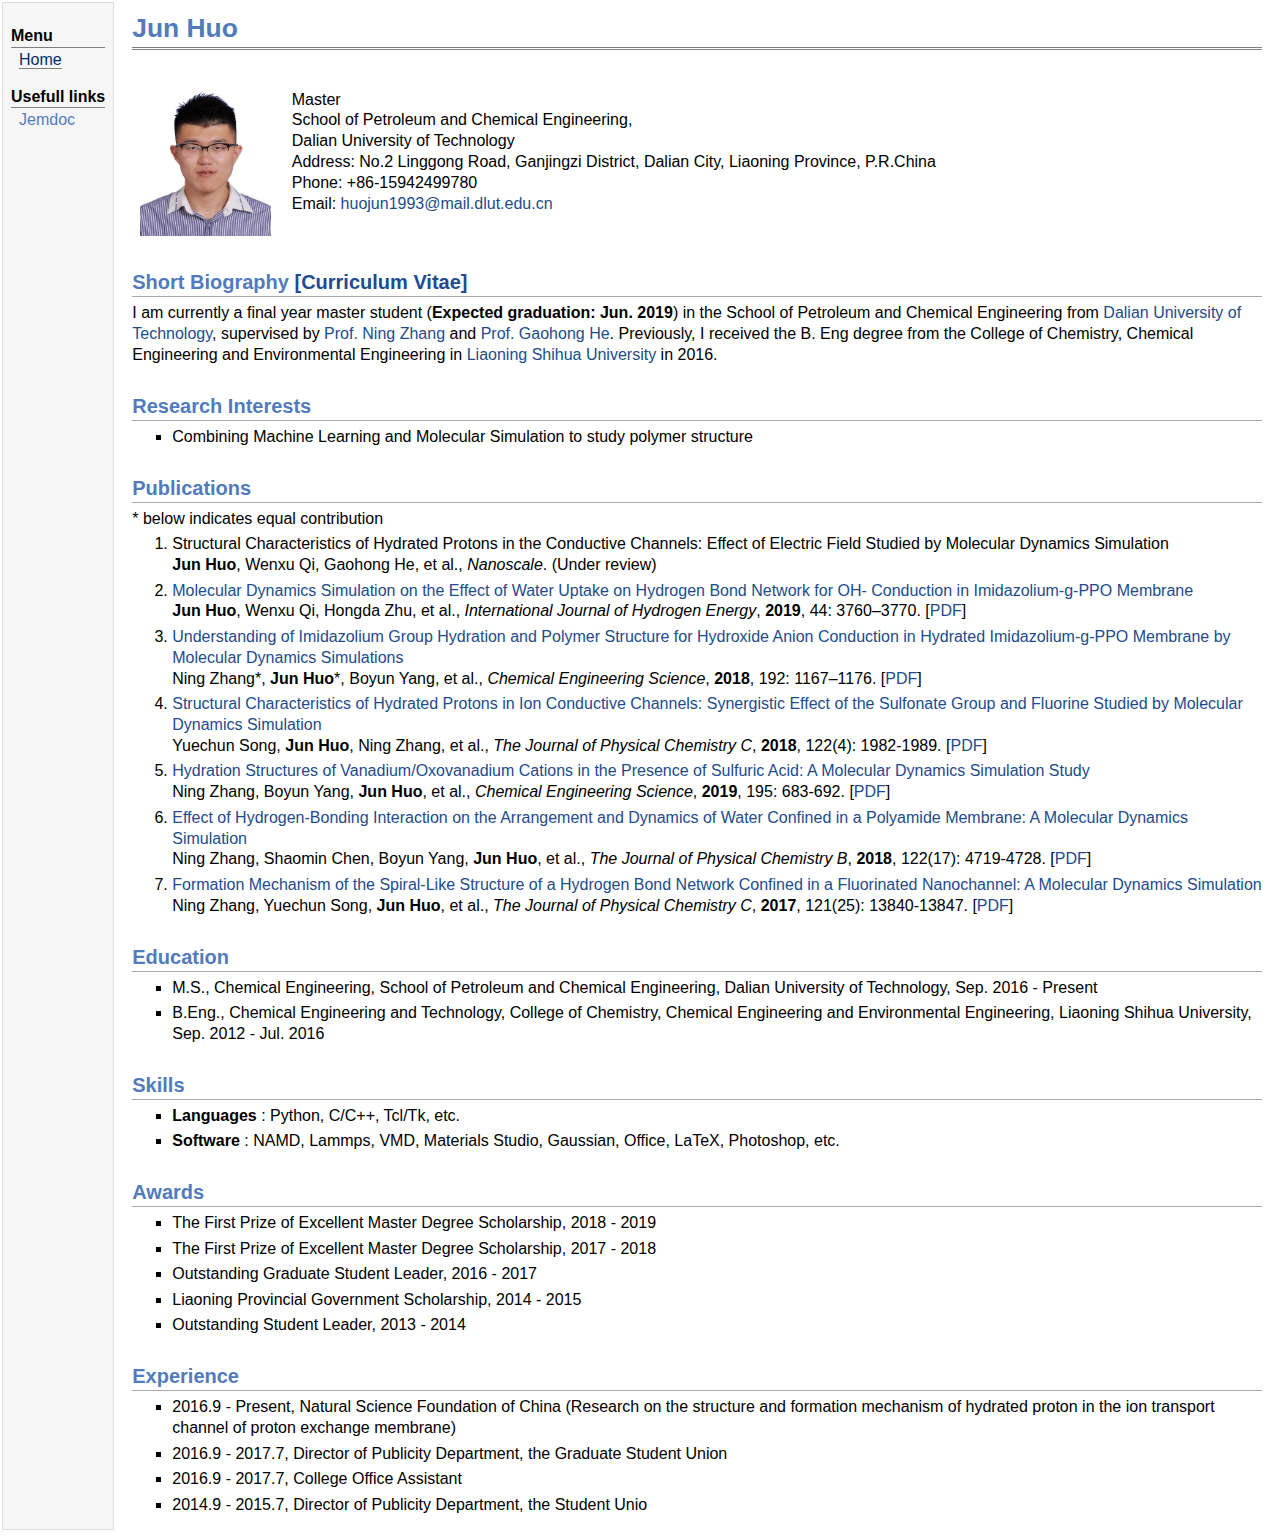
==== index.html @ e2f6dc5b "cv" ====
<!DOCTYPE html PUBLIC "-//W3C//DTD XHTML 1.1//EN"
  "http://www.w3.org/TR/xhtml11/DTD/xhtml11.dtd">
<html xmlns="http://www.w3.org/1999/xhtml" xml:lang="en">
<head>
<meta name="generator" content="jemdoc, see http://jemdoc.jaboc.net/" />
<meta http-equiv="Content-Type" content="text/html;charset=utf-8" />
<link rel="stylesheet" href="jemdoc.css" type="text/css" />
<link rel="shortcut icon" href="/favicon.ico"/>
<link rel="bookmark" href="/favicon.ico"/>
<title>Jun Huo</title>
</head>
<body>
<table summary="Table for page layout." id="tlayout">
<tr valign="top">
<td id="layout-menu">
<div class="menu-category">Menu</div>
<div class="menu-item"><a href="index.html" class="current">Home</a></div>
<div class="menu-category">Usefull links</div>
<div class="menu-item"><a href="http://jemdoc.jaboc.net/">Jemdoc</a></div>
</td>
<td id="layout-content">
<div id="toptitle">
<h1>Jun Huo</h1>
</div>
<table class="imgtable"><tr><td>
<a href="http://people.kth.se/~euhanna/"><img src="figure.jpg" alt="alt text" width="131px" height="160px" /></a>&nbsp;</td>
<td align="left"><p>Master<br />
School of Petroleum and Chemical Engineering,<br />
Dalian University of Technology<br />
Address: No.2 Linggong Road, Ganjingzi District, Dalian City, Liaoning Province, P.R.China<br />
Phone: +86-15942499780<br />
Email: <a href="mailto:huojun1993@mail.dlut.edu.cn">huojun1993@mail.dlut.edu.cn</a></p>
</td></tr></table>
<h2>Short Biography <a href="../cv_latex/cv_latex/cv.pdf">[Curriculum Vitae]</a></h2>
<p>I am currently a final year master student (<b>Expected graduation: Jun. 2019</b>) in the School of Petroleum and Chemical Engineering from <a href="https://www.dlut.edu.cn/">Dalian University of Technology</a>, supervised by <a href="http://faculty.dlut.edu.cn/zhangning/zh_CN/index.htm">Prof. Ning Zhang</a> and <a href="http://faculty.dlut.edu.cn/1993011069/en/index/763457/list/index.htm">Prof. Gaohong He</a>. Previously, I received the B. Eng degree from the College of Chemistry, Chemical Engineering and Environmental Engineering in <a href="http://www.lnpu.edu.cn/">Liaoning Shihua University</a> in 2016.</p>
<h2>Research Interests</h2>
<ul>
<li><p>Combining Machine Learning and Molecular Simulation to study polymer structure</p>
</li>
</ul>
<h2>Publications</h2>
<p>* below indicates equal contribution</p>
<ol>
<li><p>Structural Characteristics of Hydrated Protons in the Conductive Channels: Effect of Electric Field Studied by Molecular Dynamics Simulation <br />
<b>Jun Huo</b>, Wenxu Qi, Gaohong He, et al., <i>Nanoscale</i>. (Under review)</p>
</li>
<li><p><a href="https://www.sciencedirect.com/science/article/pii/S0360319918340588">Molecular Dynamics Simulation on the Effect of Water Uptake on Hydrogen Bond Network for OH- Conduction in Imidazolium-g-PPO Membrane</a><br />
<b>Jun Huo</b>, Wenxu Qi, Hongda Zhu, et al., <i>International Journal of Hydrogen Energy</i>, <b>2019</b>, 44: 3760–3770. [<a href="https://www.dropbox.com/s/n90y73n15mbzdko/International%20Journal%20of%20Hydrogen%20Energy%202019%20Huo.pdf?dl=0">PDF</a>]</p>
</li>
<li><p><a href="https://www.sciencedirect.com/science/article/pii/S0009250918306304">Understanding of Imidazolium Group Hydration and Polymer Structure for Hydroxide Anion Conduction in Hydrated Imidazolium-g-PPO Membrane by Molecular Dynamics Simulations</a><br />
Ning Zhang*, <b>Jun Huo</b>*, Boyun Yang, et al., <i>Chemical Engineering Science</i>, <b>2018</b>, 192: 1167–1176. [<a href="https://www.dropbox.com/s/hmbkytgj3cryrpv/Chemical%20Engineering%20Science%202018%20Zhang.pdf?dl=0">PDF</a>]</p>
</li>
<li><p><a href="https://pubs.acs.org.ccindex.cn/doi/abs/10.1021/acs.jpcc.7b11020">Structural Characteristics of Hydrated Protons in Ion Conductive Channels: Synergistic Effect of the Sulfonate Group and Fluorine Studied by Molecular Dynamics Simulation</a><br />
Yuechun Song, <b>Jun Huo</b>, Ning Zhang, et al., <i>The Journal of Physical Chemistry C</i>, <b>2018</b>, 122(4): 1982-1989. [<a href="https://www.dropbox.com/s/j3bavucpdaw6h9f/J.%20Phys.%20Chem.%20C%202018%20Song.pdf?dl=0">PDF</a>]</p>
</li>
<li><p><a href="https://www.sciencedirect.com/science/article/pii/S0009250918307279">Hydration Structures of Vanadium/Oxovanadium Cations in the Presence of Sulfuric Acid: A Molecular Dynamics Simulation Study</a><br />
Ning Zhang, Boyun Yang, <b>Jun Huo</b>, et al., <i>Chemical Engineering Science</i>, <b>2019</b>, 195: 683-692. [<a href="https://www.dropbox.com/s/vxcbfsoew3wxm5h/Chemical%20Engineering%20Science%202018%20Zhang-1.pdf?dl=0">PDF</a>]</p>
</li>
<li><p><a href="https://pubs.acs.org.ccindex.cn/doi/abs/10.1021/acs.jpcb.7b12790">Effect of Hydrogen-Bonding Interaction on the Arrangement and Dynamics of Water Confined in a Polyamide Membrane: A Molecular Dynamics Simulation</a><br />
Ning Zhang, Shaomin Chen, Boyun Yang, <b>Jun Huo</b>, et al., <i>The Journal of Physical Chemistry B</i>, <b>2018</b>, 122(17): 4719-4728. [<a href="https://www.dropbox.com/s/awcjwlic8puzq1p/J.%20Phys.%20Chem.%20B%202018%20Huo.pdf?dl=0">PDF</a>]</p>
</li>
<li><p><a href="https://pubs.acs.org.ccindex.cn/doi/abs/10.1021/acs.jpcc.7b01074">Formation Mechanism of the Spiral-Like Structure of a Hydrogen Bond Network Confined in a Fluorinated Nanochannel: A Molecular Dynamics Simulation</a><br />
Ning Zhang, Yuechun Song, <b>Jun Huo</b>, et al., <i>The Journal of Physical Chemistry C</i>, <b>2017</b>, 121(25): 13840-13847. [<a href="https://www.dropbox.com/s/3if0j6fjmaioyme/J.%20Phys.%20Chem.%20C%202017%20Zhang.pdf?dl=0">PDF</a>]</p>
</li>
</ol>
<h2>Education</h2>
<ul>
<li><p>M.S., Chemical Engineering, School of Petroleum and Chemical Engineering, Dalian University of Technology, Sep. 2016 - Present</p>
</li>
<li><p>B.Eng., Chemical Engineering and Technology, College of Chemistry, Chemical Engineering and Environmental Engineering, Liaoning Shihua University, Sep. 2012 - Jul. 2016</p>
</li>
</ul>
<h2>Skills</h2>
<ul>
<li><p><b>Languages</b> : Python, C/C++, Tcl/Tk, etc.</p>
</li>
<li><p><b>Software</b> : NAMD, Lammps, VMD, Materials Studio, Gaussian, Office, LaTeX, Photoshop, etc.</p>
</li>
</ul>
<h2>Awards</h2>
<ul>
<li><p>The First Prize of Excellent Master Degree Scholarship, 2018 - 2019</p>
</li>
<li><p>The First Prize of Excellent Master Degree Scholarship, 2017 - 2018</p>
</li>
<li><p>Outstanding Graduate Student Leader, 2016 - 2017</p>
</li>
<li><p>Liaoning Provincial Government Scholarship, 2014 - 2015</p>
</li>
<li><p>Outstanding Student Leader, 2013 - 2014</p>
</li>
</ul>
<h2>Experience</h2>
<ul>
<li><p>2016.9 - Present, Natural Science Foundation of China (Research on the structure and formation mechanism of hydrated proton in the ion transport channel of proton exchange membrane)</p>
</li>
<li><p>2016.9 - 2017.7, Director of Publicity Department, the Graduate Student Union</p>
</li>
<li><p>2016.9 - 2017.7, College Office Assistant</p>
</li>
<li><p>2014.9 - 2015.7, Director of Publicity Department, the Student Unio</p>
</li>
</ul>
</td>
</tr>
</table>
</body>
</html>
---- jemdoc.css ----
/* Default css file for jemdoc. */

table#tlayout {
    border: none;
    border-collapse: separate;
    background: white;
}

body {
	background: white;
	/* font-family: Georgia, serif; */
	font-family: Arial;
	padding-bottom: 8px;
	margin: 0;
}

#layout-menu {
	background: #f6f6f6;
	border: 1px solid #dddddd;
	padding-top: 0.5em;
	padding-left: 8px;
	padding-right: 8px;
	font-size: 1.0em;
	width: auto;
	white-space: nowrap;
    text-align: left;
    vertical-align: top;
}

#layout-menu td {
	background: #f4f4f4;
    vertical-align: top;
}

#layout-content {
	padding-top: 0.0em;
	padding-left: 1.0em;
	padding-right: 1.0em;
    border: none;
    background: white;
    text-align: left;
    vertical-align: top;
}

#layout-menu a {
	line-height: 1.5em;
	margin-left: 0.5em;
}

tt {
    background: #ffffdd;
}

pre, tt {
	font-size: 90%;
	font-family: Arial;
}

a, a > tt {
	color: #224b8d;
	text-decoration: none;
}

a:hover {
	border-bottom: 1px gray dotted;
}

#layout-menu a.current:link, #layout-menu a.current:visited {
	color: #022b6d;
	border-bottom: 1px gray solid;
}
#layout-menu a:link, #layout-menu a:visited, #layout-menu a:hover {
	color: #527bbd;
	text-decoration: none;
}
#layout-menu a:hover {
	text-decoration: none;
}

div.menu-category {
	border-bottom: 1px solid gray;
	margin-top: 0.8em;
	padding-top: 0.2em;
	padding-bottom: 0.1em;
	font-weight: bold;
}

div.menu-item {
	padding-left: 16px;
	text-indent: -16px;
}

div#toptitle {
	padding-bottom: 0.2em;
	margin-bottom: 1.5em;
	border-bottom: 3px double gray;
}

/* Reduce space if we begin the page with a title. */
div#toptitle + h2, div#toptitle + h3 {
	margin-top: -0.7em;
}

div#subtitle {
	margin-top: 0.0em;
	margin-bottom: 0.0em;
	padding-top: 0em;
	padding-bottom: 0.1em;
}

em {
	font-style: italic;
}

strong {
	font-weight: bold;
}


h1, h2, h3 {
	color: #527bbd;
	margin-top: 0.7em;
	margin-bottom: 0.3em;
	padding-bottom: 0.2em;
	line-height: 1.0;
	padding-top: 0.5em;
	border-bottom: 1px solid #aaaaaa;
}

h1 {
	font-size: 165%;
}

h2 {
	padding-top: 0.8em;
	font-size: 125%;
}

h2 + h3 {
    padding-top: 0.2em;
}

h3 {
	font-size: 110%;
	border-bottom: none;
}

p {
	margin-top: 0.0em;
	margin-bottom: 0.8em;
	padding: 0;
	line-height: 1.3;
}

pre {
	padding: 0;
	margin: 0;
}

div#footer {
	font-size: small;
	border-top: 1px solid #c0c0c0;
	padding-top: 0.1em;
	margin-top: 4.0em;
	color: #c0c0c0;
}

div#footer a {
	color: #80a0b0;
}

div#footer-text {
	float: left;
	padding-bottom: 8px;
}

ul, ol, dl {
	margin-top: 0.2em;
	padding-top: 0;
	margin-bottom: 0.8em;
}

dt {
	margin-top: 0.5em;
	margin-bottom: 0;
}

dl {
	margin-left: 20px;
}

dd {
	color: #222222;
}

dd > *:first-child {
	margin-top: 0;
}

ul {
	list-style-position: outside;
	list-style-type: square;
}

p + ul, p + ol {
	margin-top: -0.5em;
}

li ul, li ol {
	margin-top: -0.3em;
}

ol {
	list-style-position: outside;
	list-style-type: decimal;
}

li p, dd p {
	margin-bottom: 0.3em;
}


ol ol {
	list-style-type: lower-alpha;
}

ol ol ol {
	list-style-type: lower-roman;
}

p + div.codeblock {
	margin-top: -0.6em;
}

div.codeblock, div.infoblock {
	margin-right: 0%;
	margin-top: 1.2em;
	margin-bottom: 1.3em;
}

div.blocktitle {
	font-weight: bold;
	color: #cd7b62;
	margin-top: 1.2em;
	margin-bottom: 0.1em;
}

div.blockcontent {
	border: 1px solid silver;
	padding: 0.3em 0.5em;
}

div.infoblock > div.blockcontent {
	background: #ffffee;
}

div.blockcontent p + ul, div.blockcontent p + ol {
	margin-top: 0.4em;
}

div.infoblock p {
	margin-bottom: 0em;
}

div.infoblock li p, div.infoblock dd p {
	margin-bottom: 0.5em;
}

div.infoblock p + p {
	margin-top: 0.8em;
}

div.codeblock > div.blockcontent {
	background: #f6f6f6;
}

span.pycommand {
	color: #000070;
}

span.statement {
	color: #008800;
}
span.builtin {
	color: #000088;
}
span.special {
	color: #990000;
}
span.operator {
	color: #880000;
}
span.error {
	color: #aa0000;
}
span.comment, span.comment > *, span.string, span.string > * {
	color: #606060;
}

@media print {
	#layout-menu { display: none; }
}

#fwtitle {
	margin: 2px;
}

#fwtitle #toptitle {
	padding-left: 0.5em;
	margin-bottom: 0.5em;
}

#layout-content h1:first-child, #layout-content h2:first-child, #layout-content h3:first-child {
	margin-top: -0.7em;
}

div#toptitle h1, #layout-content div#toptitle h1 {
	margin-bottom: 0.0em;
	padding-bottom: 0.1em;
	padding-top: 0;
	margin-top: 0.5em;
	border-bottom: none;
}

img.eq {
	padding: 0;
	padding-left: 0.1em;
	padding-right: 0.1em;
	margin: 0;
}

img.eqwl {
	padding-left: 2em;
	padding-top: 0.6em;
	padding-bottom: 0.2em;
	margin: 0;
}

table {
    border: 2px solid black;
    border-collapse: collapse;
}

td {
    padding: 2px;
    padding-left: 0.5em;
    padding-right: 0.5em;
    text-align: center;
    border: 1px solid gray;
}

table + table {
    margin-top: 1em;
}

tr.heading {
    font-weight: bold;
    border-bottom: 2px solid black;
}

img {
    border: none;
}

table.imgtable, table.imgtable td {
    border: none;
    text-align: left;
}
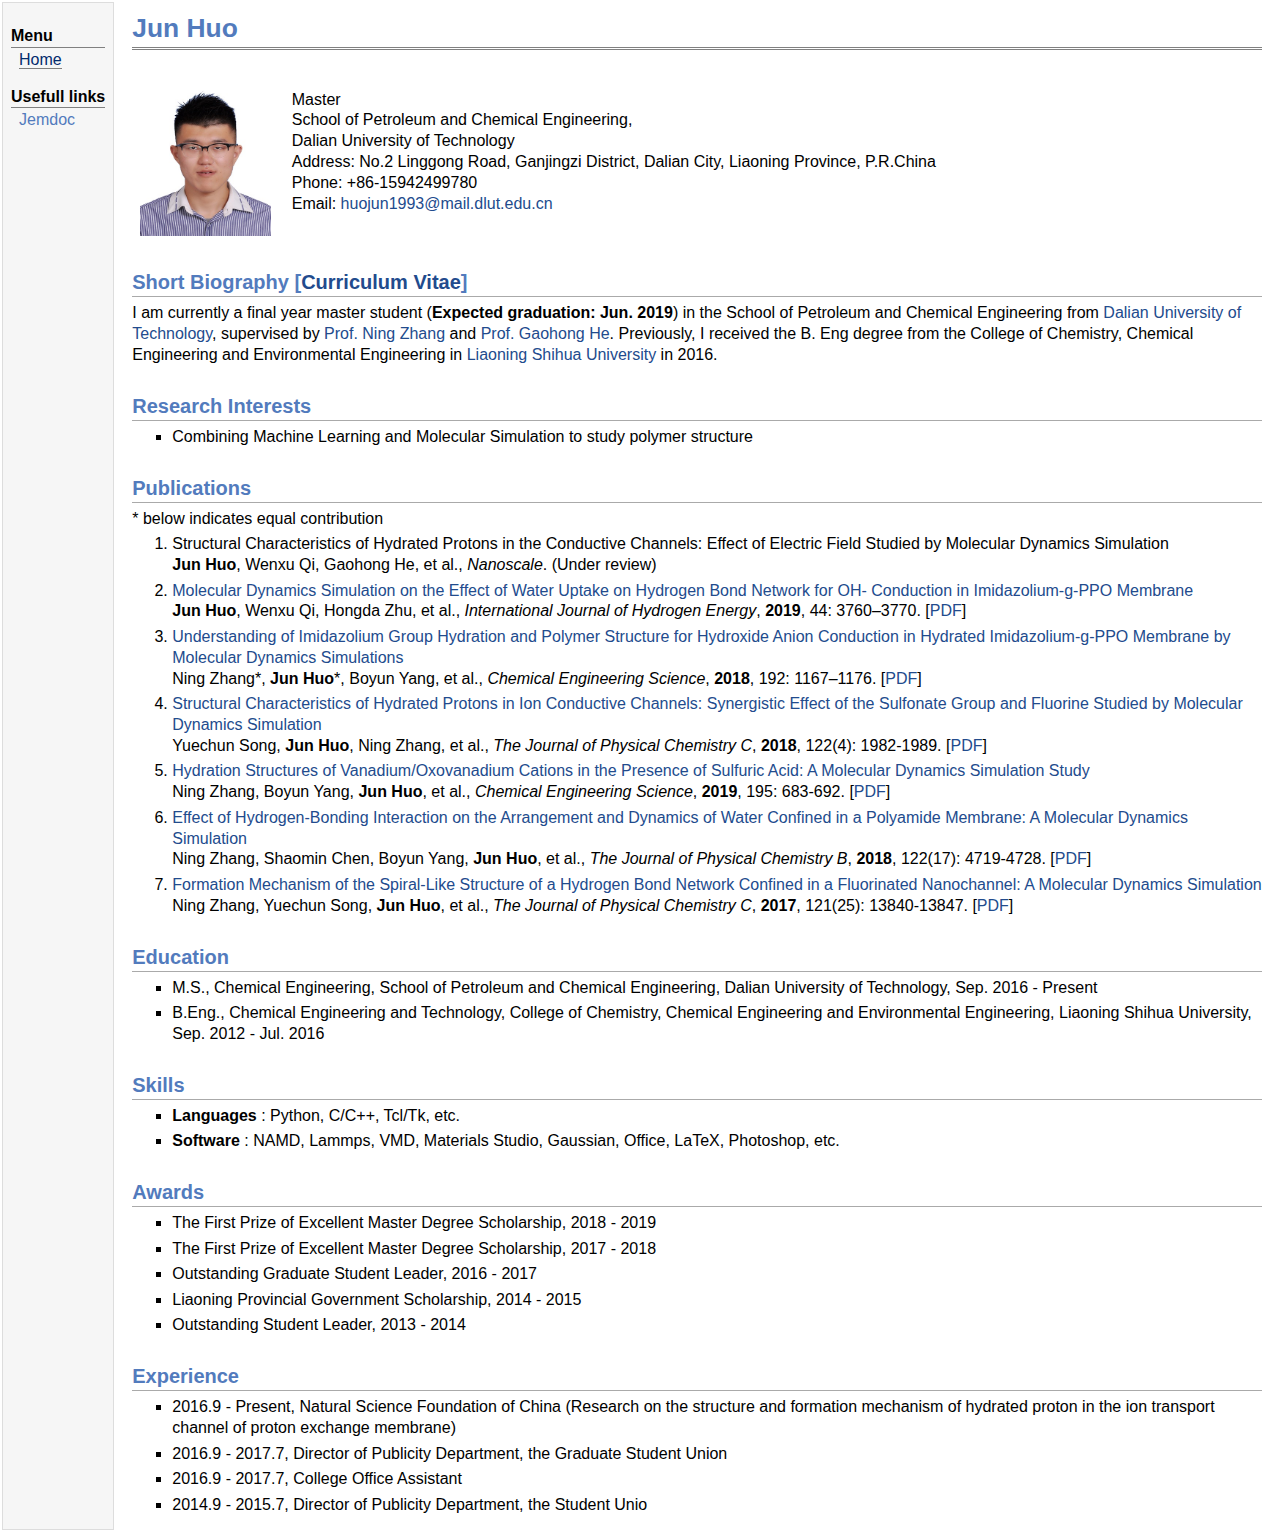
==== commit e81ebe6e: "website" ====
--- a/index.html
+++ b/index.html
@@ -31,7 +31,7 @@
 Phone: +86-15942499780<br />
 Email: <a href="mailto:huojun1993@mail.dlut.edu.cn">huojun1993@mail.dlut.edu.cn</a></p>
 </td></tr></table>
-<h2>Short Biography <a href="../cv_latex/cv_latex/cv.pdf">[Curriculum Vitae]</a></h2>
+<h2>Short Biography [<a href="https://www.dropbox.com/s/o1rp1b8hg5x58ft/JunHuo.pdf?dl=0">Curriculum Vitae</a>]</h2>
 <p>I am currently a final year master student (<b>Expected graduation: Jun. 2019</b>) in the School of Petroleum and Chemical Engineering from <a href="https://www.dlut.edu.cn/">Dalian University of Technology</a>, supervised by <a href="http://faculty.dlut.edu.cn/zhangning/zh_CN/index.htm">Prof. Ning Zhang</a> and <a href="http://faculty.dlut.edu.cn/1993011069/en/index/763457/list/index.htm">Prof. Gaohong He</a>. Previously, I received the B. Eng degree from the College of Chemistry, Chemical Engineering and Environmental Engineering in <a href="http://www.lnpu.edu.cn/">Liaoning Shihua University</a> in 2016.</p>
 <h2>Research Interests</h2>
 <ul>
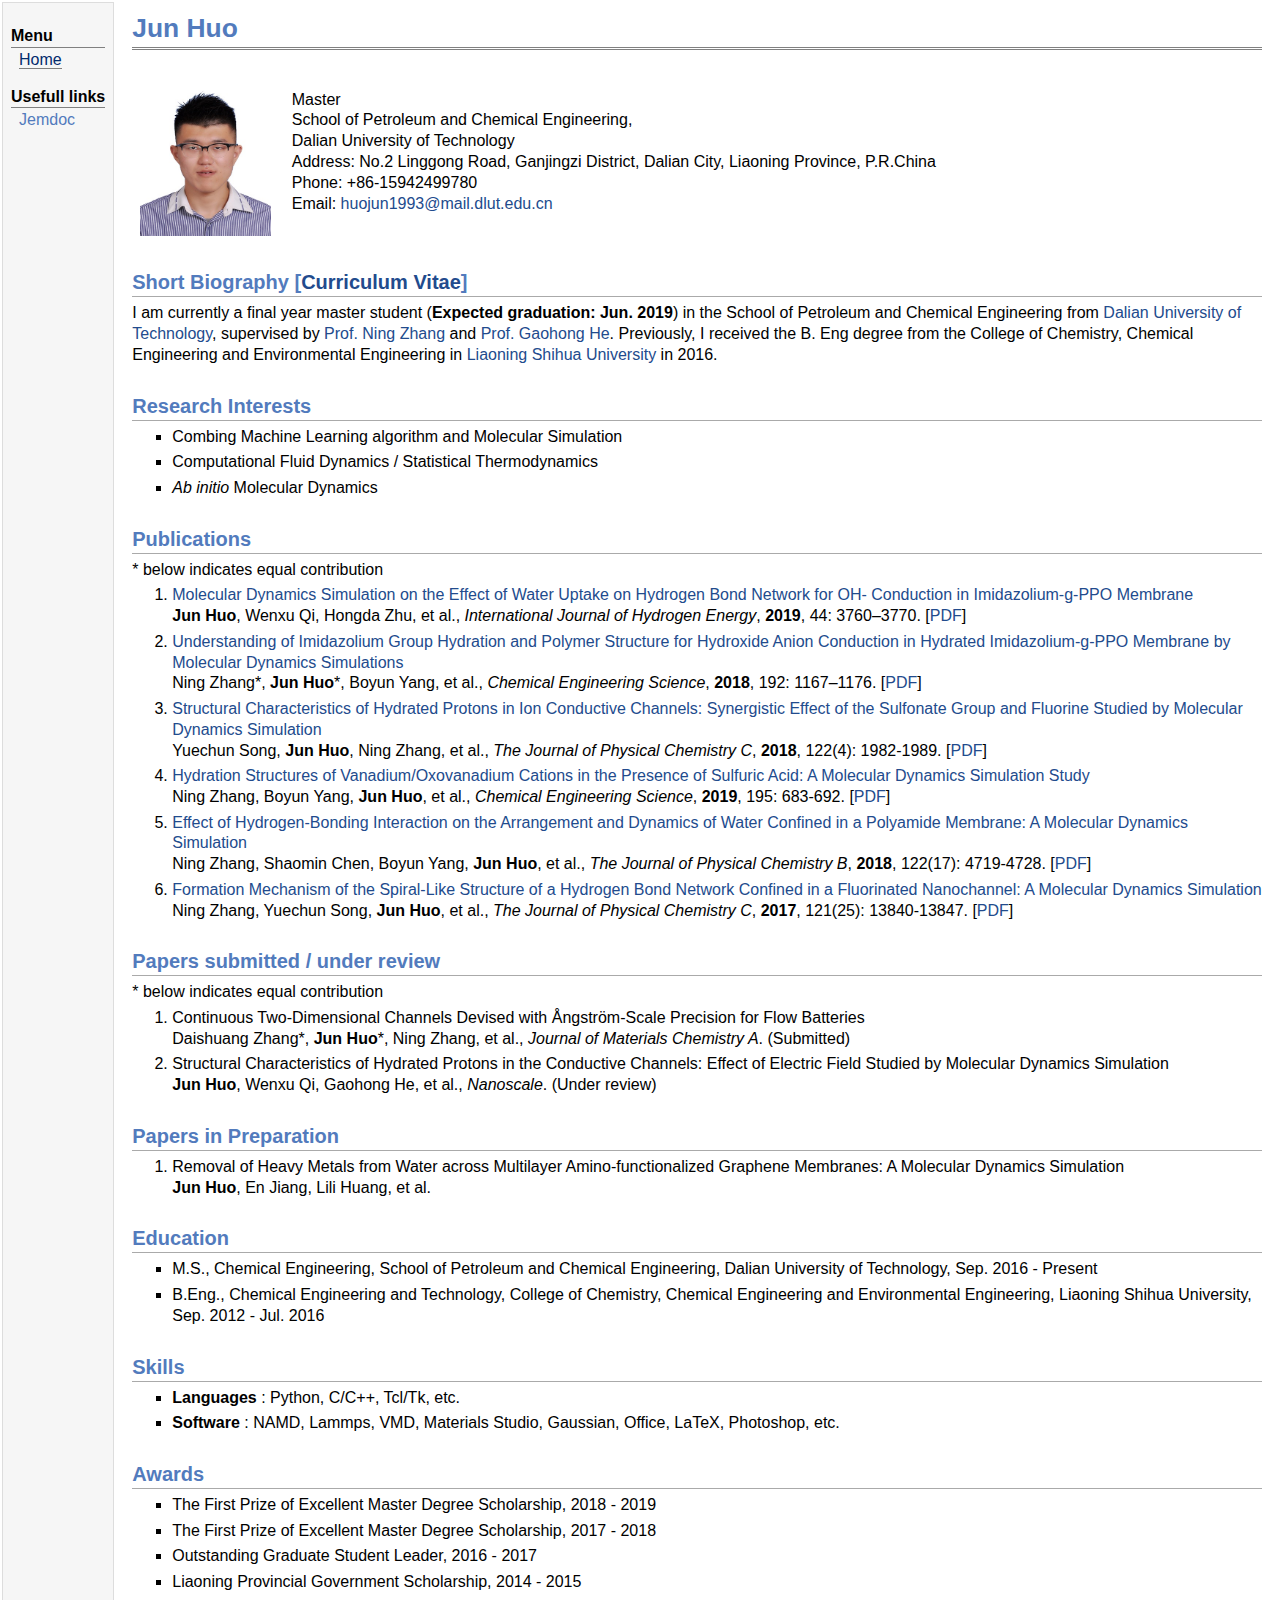
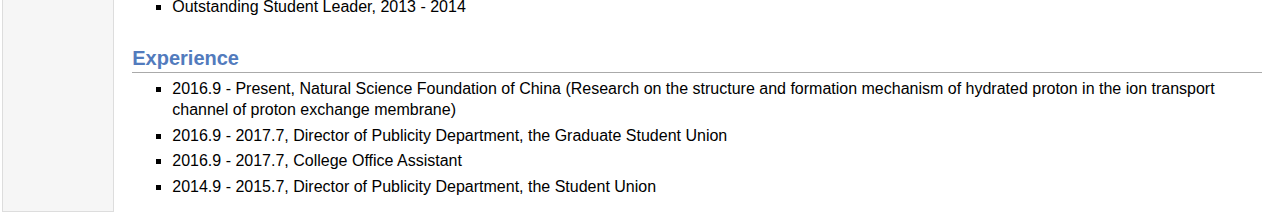
==== commit 75146954: "website" ====
--- a/index.html
+++ b/index.html
@@ -23,7 +23,7 @@
 <h1>Jun Huo</h1>
 </div>
 <table class="imgtable"><tr><td>
-<a href="http://people.kth.se/~euhanna/"><img src="figure.jpg" alt="alt text" width="131px" height="160px" /></a>&nbsp;</td>
+<img src="figure.jpg" alt="alt text" width="131px" height="160px" />&nbsp;</td>
 <td align="left"><p>Master<br />
 School of Petroleum and Chemical Engineering,<br />
 Dalian University of Technology<br />
@@ -31,19 +31,20 @@
 Phone: +86-15942499780<br />
 Email: <a href="mailto:huojun1993@mail.dlut.edu.cn">huojun1993@mail.dlut.edu.cn</a></p>
 </td></tr></table>
-<h2>Short Biography [<a href="https://www.dropbox.com/s/o1rp1b8hg5x58ft/JunHuo.pdf?dl=0">Curriculum Vitae</a>]</h2>
+<h2>Short Biography [<a href="./cv_JunHuo.pdf">Curriculum Vitae</a>]</h2>
 <p>I am currently a final year master student (<b>Expected graduation: Jun. 2019</b>) in the School of Petroleum and Chemical Engineering from <a href="https://www.dlut.edu.cn/">Dalian University of Technology</a>, supervised by <a href="http://faculty.dlut.edu.cn/zhangning/zh_CN/index.htm">Prof. Ning Zhang</a> and <a href="http://faculty.dlut.edu.cn/1993011069/en/index/763457/list/index.htm">Prof. Gaohong He</a>. Previously, I received the B. Eng degree from the College of Chemistry, Chemical Engineering and Environmental Engineering in <a href="http://www.lnpu.edu.cn/">Liaoning Shihua University</a> in 2016.</p>
 <h2>Research Interests</h2>
 <ul>
-<li><p>Combining Machine Learning and Molecular Simulation to study polymer structure</p>
+<li><p>Combing Machine Learning algorithm and Molecular Simulation</p>
+</li>
+<li><p>Computational Fluid Dynamics / Statistical Thermodynamics</p>
+</li>
+<li><p><i>Ab initio</i> Molecular Dynamics</p>
 </li>
 </ul>
 <h2>Publications</h2>
 <p>* below indicates equal contribution</p>
 <ol>
-<li><p>Structural Characteristics of Hydrated Protons in the Conductive Channels: Effect of Electric Field Studied by Molecular Dynamics Simulation <br />
-<b>Jun Huo</b>, Wenxu Qi, Gaohong He, et al., <i>Nanoscale</i>. (Under review)</p>
-</li>
 <li><p><a href="https://www.sciencedirect.com/science/article/pii/S0360319918340588">Molecular Dynamics Simulation on the Effect of Water Uptake on Hydrogen Bond Network for OH- Conduction in Imidazolium-g-PPO Membrane</a><br />
 <b>Jun Huo</b>, Wenxu Qi, Hongda Zhu, et al., <i>International Journal of Hydrogen Energy</i>, <b>2019</b>, 44: 3760–3770. [<a href="https://www.dropbox.com/s/n90y73n15mbzdko/International%20Journal%20of%20Hydrogen%20Energy%202019%20Huo.pdf?dl=0">PDF</a>]</p>
 </li>
@@ -61,6 +62,22 @@
 </li>
 <li><p><a href="https://pubs.acs.org.ccindex.cn/doi/abs/10.1021/acs.jpcc.7b01074">Formation Mechanism of the Spiral-Like Structure of a Hydrogen Bond Network Confined in a Fluorinated Nanochannel: A Molecular Dynamics Simulation</a><br />
 Ning Zhang, Yuechun Song, <b>Jun Huo</b>, et al., <i>The Journal of Physical Chemistry C</i>, <b>2017</b>, 121(25): 13840-13847. [<a href="https://www.dropbox.com/s/3if0j6fjmaioyme/J.%20Phys.%20Chem.%20C%202017%20Zhang.pdf?dl=0">PDF</a>]</p>
+</li>
+</ol>
+<h2>Papers submitted / under review</h2>
+<p>* below indicates equal contribution</p>
+<ol>
+<li><p>Continuous Two-Dimensional Channels Devised with Ångström-Scale Precision for Flow Batteries <br />
+Daishuang Zhang*, <b>Jun Huo</b>*, Ning Zhang, et al., <i>Journal of Materials Chemistry A</i>. (Submitted)</p>
+</li>
+<li><p>Structural Characteristics of Hydrated Protons in the Conductive Channels: Effect of Electric Field Studied by Molecular Dynamics Simulation <br />
+<b>Jun Huo</b>, Wenxu Qi, Gaohong He, et al., <i>Nanoscale</i>. (Under review)</p>
+</li>
+</ol>
+<h2>Papers in Preparation</h2>
+<ol>
+<li><p>Removal of Heavy Metals from Water across Multilayer Amino-functionalized Graphene Membranes: A Molecular Dynamics Simulation <br />
+<b>Jun Huo</b>, En Jiang, Lili Huang, et al.</p>
 </li>
 </ol>
 <h2>Education</h2>
@@ -98,7 +115,7 @@
 </li>
 <li><p>2016.9 - 2017.7, College Office Assistant</p>
 </li>
-<li><p>2014.9 - 2015.7, Director of Publicity Department, the Student Unio</p>
+<li><p>2014.9 - 2015.7, Director of Publicity Department, the Student Union</p>
 </li>
 </ul>
 </td>
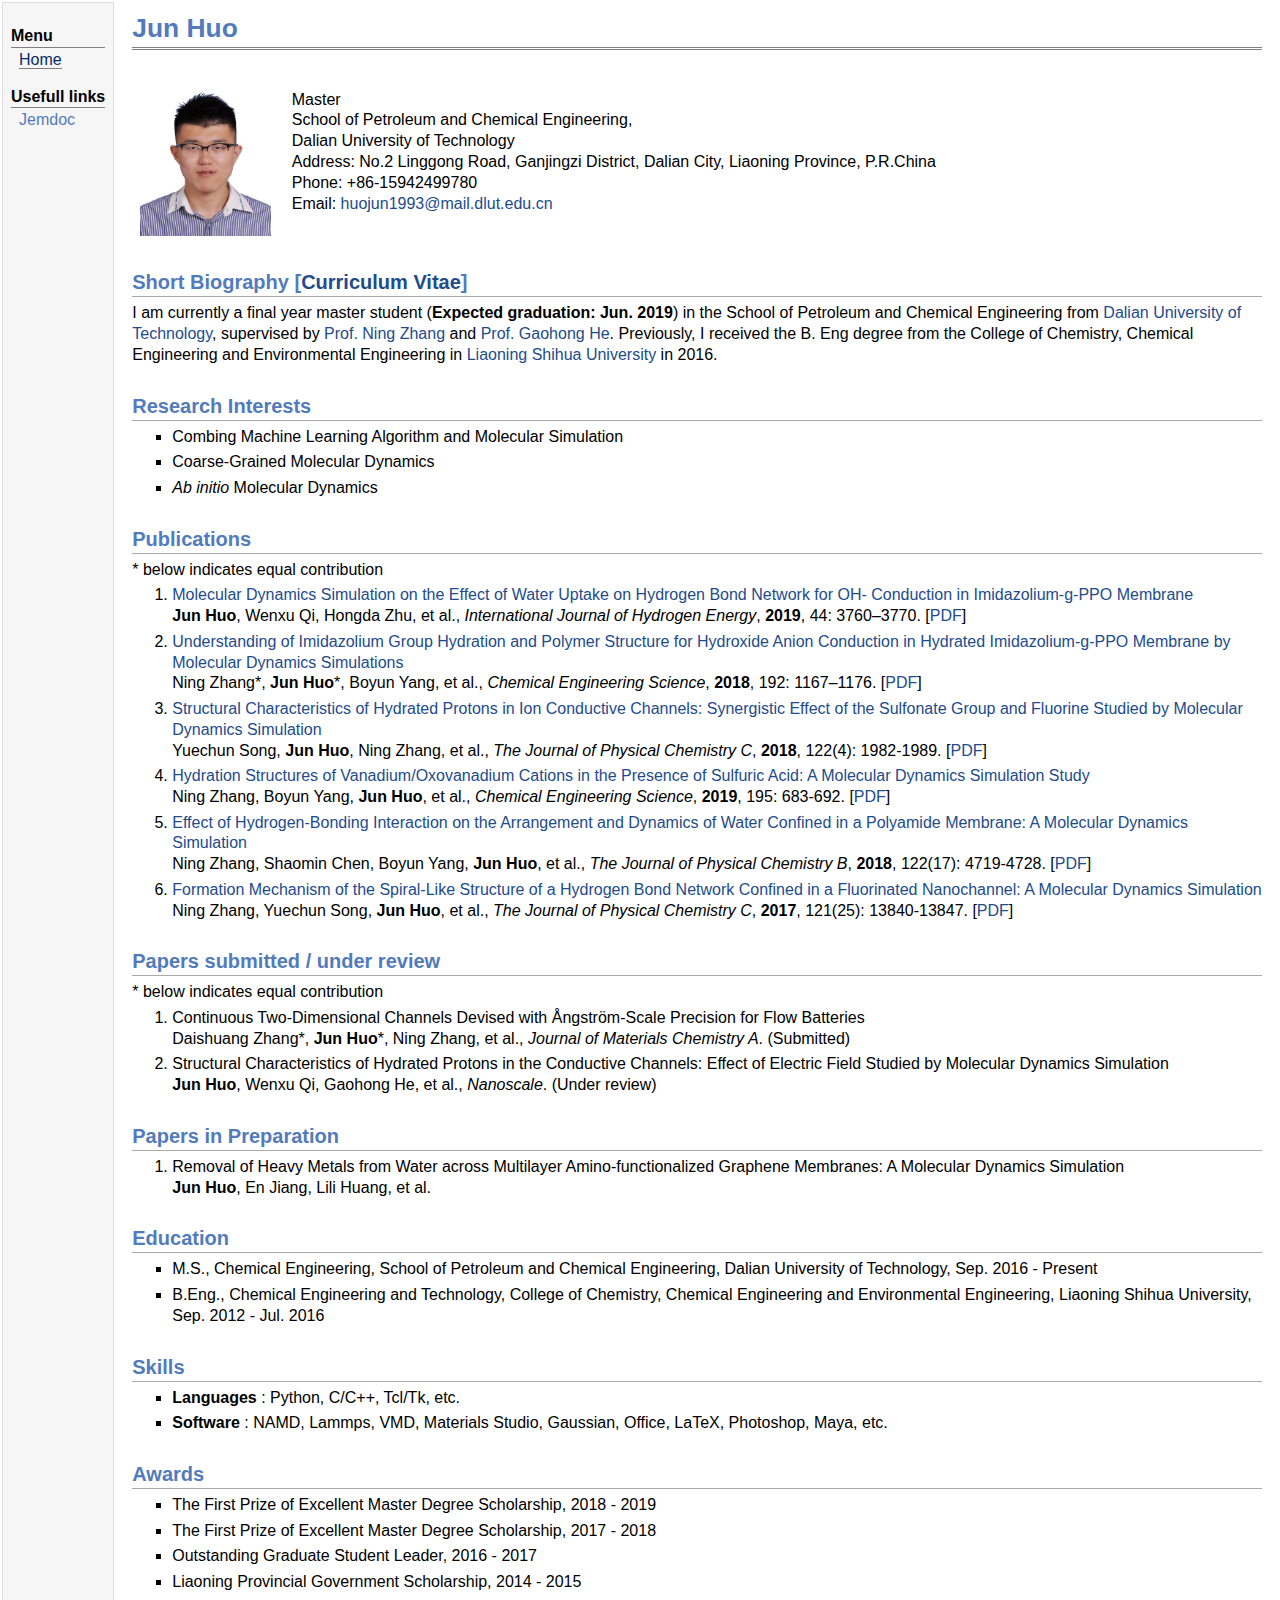
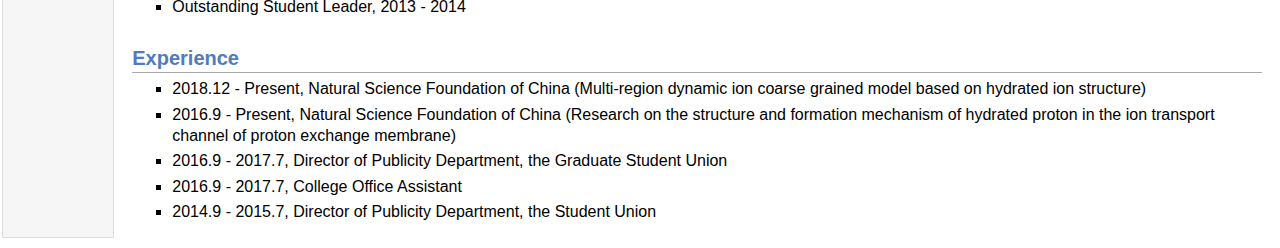
==== commit d8c4e10d: "website" ====
--- a/index.html
+++ b/index.html
@@ -35,9 +35,9 @@
 <p>I am currently a final year master student (<b>Expected graduation: Jun. 2019</b>) in the School of Petroleum and Chemical Engineering from <a href="https://www.dlut.edu.cn/">Dalian University of Technology</a>, supervised by <a href="http://faculty.dlut.edu.cn/zhangning/zh_CN/index.htm">Prof. Ning Zhang</a> and <a href="http://faculty.dlut.edu.cn/1993011069/en/index/763457/list/index.htm">Prof. Gaohong He</a>. Previously, I received the B. Eng degree from the College of Chemistry, Chemical Engineering and Environmental Engineering in <a href="http://www.lnpu.edu.cn/">Liaoning Shihua University</a> in 2016.</p>
 <h2>Research Interests</h2>
 <ul>
-<li><p>Combing Machine Learning algorithm and Molecular Simulation</p>
+<li><p>Combing Machine Learning Algorithm and Molecular Simulation</p>
 </li>
-<li><p>Computational Fluid Dynamics / Statistical Thermodynamics</p>
+<li><p>Coarse-Grained Molecular Dynamics</p>
 </li>
 <li><p><i>Ab initio</i> Molecular Dynamics</p>
 </li>
@@ -91,7 +91,7 @@
 <ul>
 <li><p><b>Languages</b> : Python, C/C++, Tcl/Tk, etc.</p>
 </li>
-<li><p><b>Software</b> : NAMD, Lammps, VMD, Materials Studio, Gaussian, Office, LaTeX, Photoshop, etc.</p>
+<li><p><b>Software</b> : NAMD, Lammps, VMD, Materials Studio, Gaussian, Office, LaTeX, Photoshop, Maya, etc.</p>
 </li>
 </ul>
 <h2>Awards</h2>
@@ -109,6 +109,8 @@
 </ul>
 <h2>Experience</h2>
 <ul>
+<li><p>2018.12 - Present, Natural Science Foundation of China (Multi-region dynamic ion coarse grained model based on hydrated ion structure)</p>
+</li>
 <li><p>2016.9 - Present, Natural Science Foundation of China (Research on the structure and formation mechanism of hydrated proton in the ion transport channel of proton exchange membrane)</p>
 </li>
 <li><p>2016.9 - 2017.7, Director of Publicity Department, the Graduate Student Union</p>
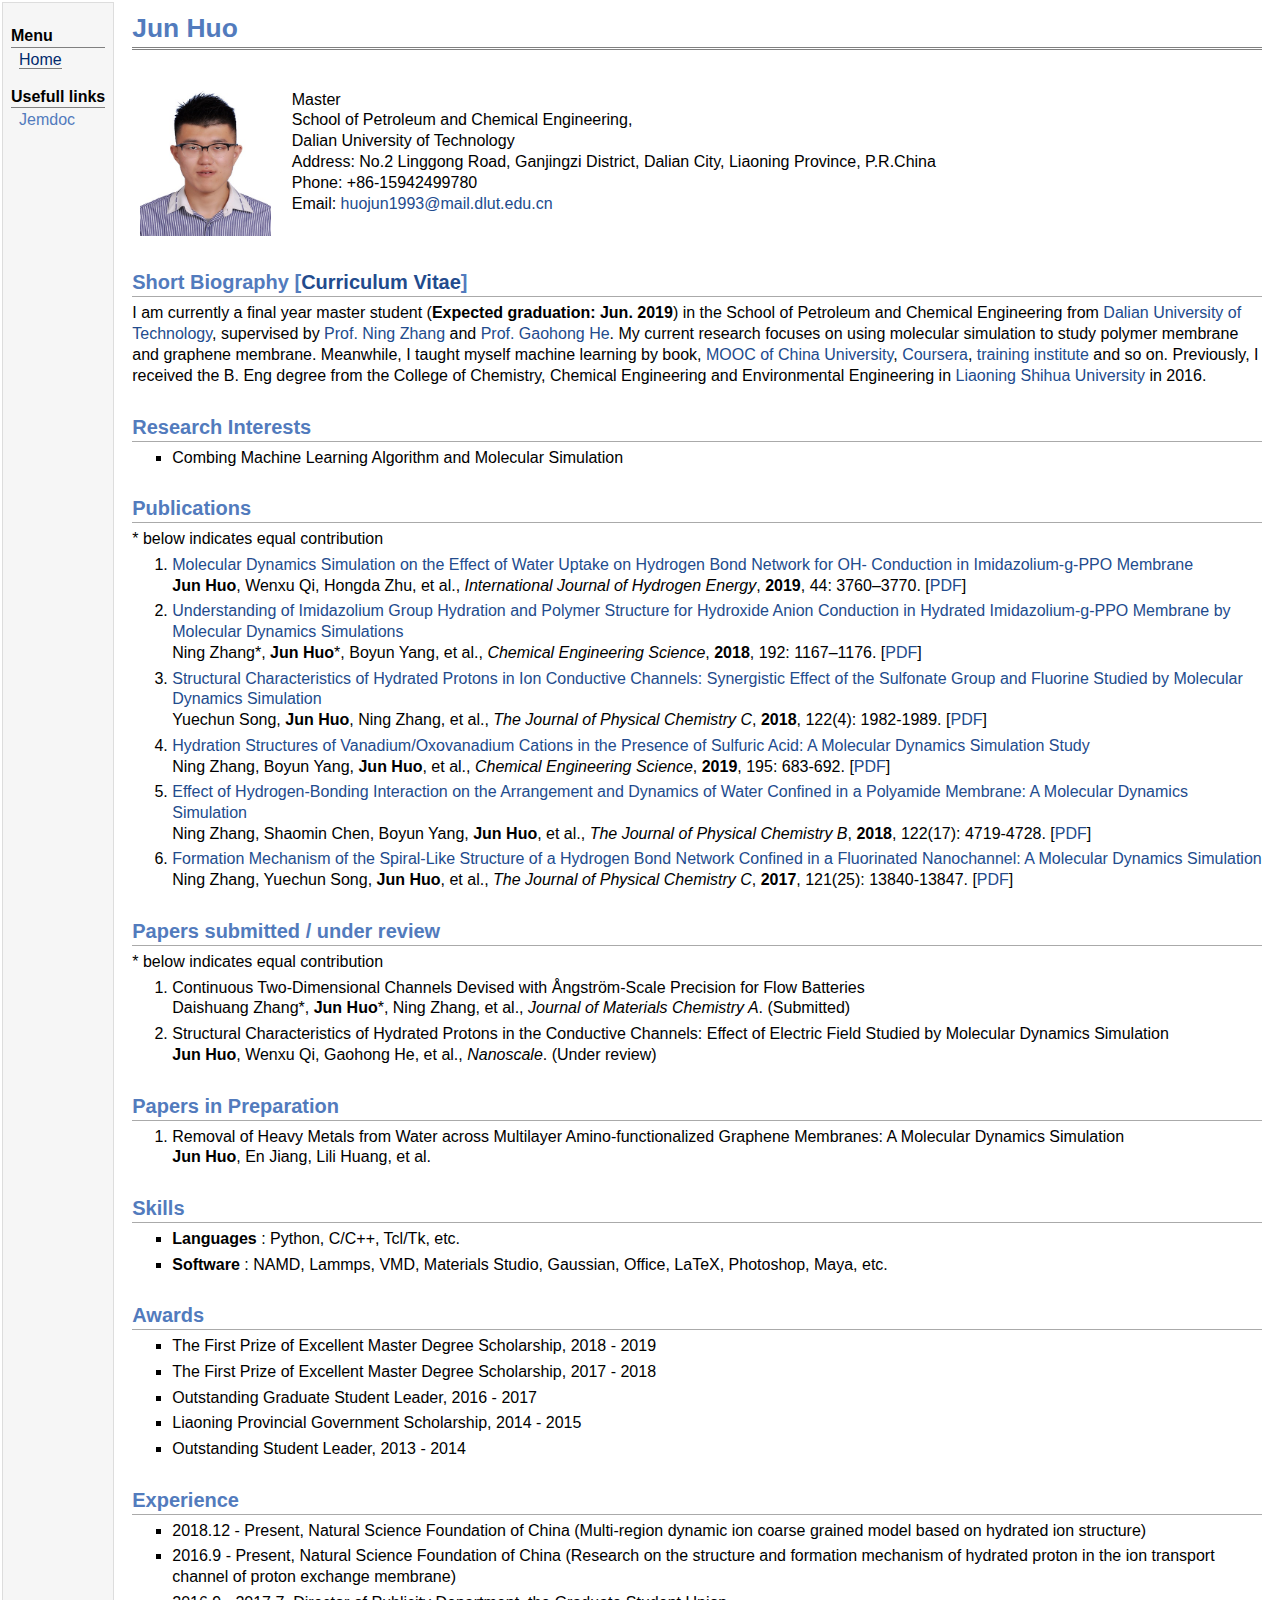
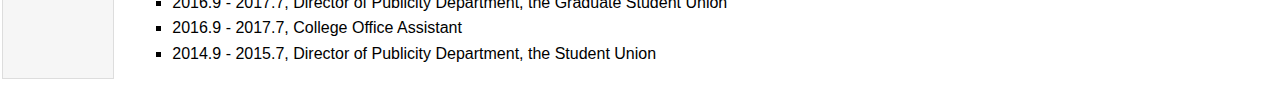
==== commit 856f982b: "cv" ====
--- a/index.html
+++ b/index.html
@@ -32,14 +32,11 @@
 Email: <a href="mailto:huojun1993@mail.dlut.edu.cn">huojun1993@mail.dlut.edu.cn</a></p>
 </td></tr></table>
 <h2>Short Biography [<a href="./cv_JunHuo.pdf">Curriculum Vitae</a>]</h2>
-<p>I am currently a final year master student (<b>Expected graduation: Jun. 2019</b>) in the School of Petroleum and Chemical Engineering from <a href="https://www.dlut.edu.cn/">Dalian University of Technology</a>, supervised by <a href="http://faculty.dlut.edu.cn/zhangning/zh_CN/index.htm">Prof. Ning Zhang</a> and <a href="http://faculty.dlut.edu.cn/1993011069/en/index/763457/list/index.htm">Prof. Gaohong He</a>. Previously, I received the B. Eng degree from the College of Chemistry, Chemical Engineering and Environmental Engineering in <a href="http://www.lnpu.edu.cn/">Liaoning Shihua University</a> in 2016.</p>
+<p>I am currently a final year master student (<b>Expected graduation: Jun. 2019</b>) in the School of Petroleum and Chemical Engineering from <a href="https://www.dlut.edu.cn/">Dalian University of Technology</a>, supervised by <a href="http://faculty.dlut.edu.cn/zhangning/zh_CN/index.htm">Prof. Ning Zhang</a> and <a href="http://faculty.dlut.edu.cn/1993011069/en/index/763457/list/index.htm">Prof. Gaohong He</a>. My current research focuses on using molecular simulation to study polymer membrane and graphene membrane. Meanwhile, I taught myself machine learning by book, <a href="https://www.icourse163.org">MOOC of China University</a>, <a href="https://www.coursera.org">Coursera</a>, <a href="http://www.tulingxueyuan.com">training institute</a> and so on.
+Previously, I received the B. Eng degree from the College of Chemistry, Chemical Engineering and Environmental Engineering in <a href="http://www.lnpu.edu.cn/">Liaoning Shihua University</a> in 2016.</p>
 <h2>Research Interests</h2>
 <ul>
 <li><p>Combing Machine Learning Algorithm and Molecular Simulation</p>
-</li>
-<li><p>Coarse-Grained Molecular Dynamics</p>
-</li>
-<li><p><i>Ab initio</i> Molecular Dynamics</p>
 </li>
 </ul>
 <h2>Publications</h2>
@@ -80,13 +77,6 @@
 <b>Jun Huo</b>, En Jiang, Lili Huang, et al.</p>
 </li>
 </ol>
-<h2>Education</h2>
-<ul>
-<li><p>M.S., Chemical Engineering, School of Petroleum and Chemical Engineering, Dalian University of Technology, Sep. 2016 - Present</p>
-</li>
-<li><p>B.Eng., Chemical Engineering and Technology, College of Chemistry, Chemical Engineering and Environmental Engineering, Liaoning Shihua University, Sep. 2012 - Jul. 2016</p>
-</li>
-</ul>
 <h2>Skills</h2>
 <ul>
 <li><p><b>Languages</b> : Python, C/C++, Tcl/Tk, etc.</p>
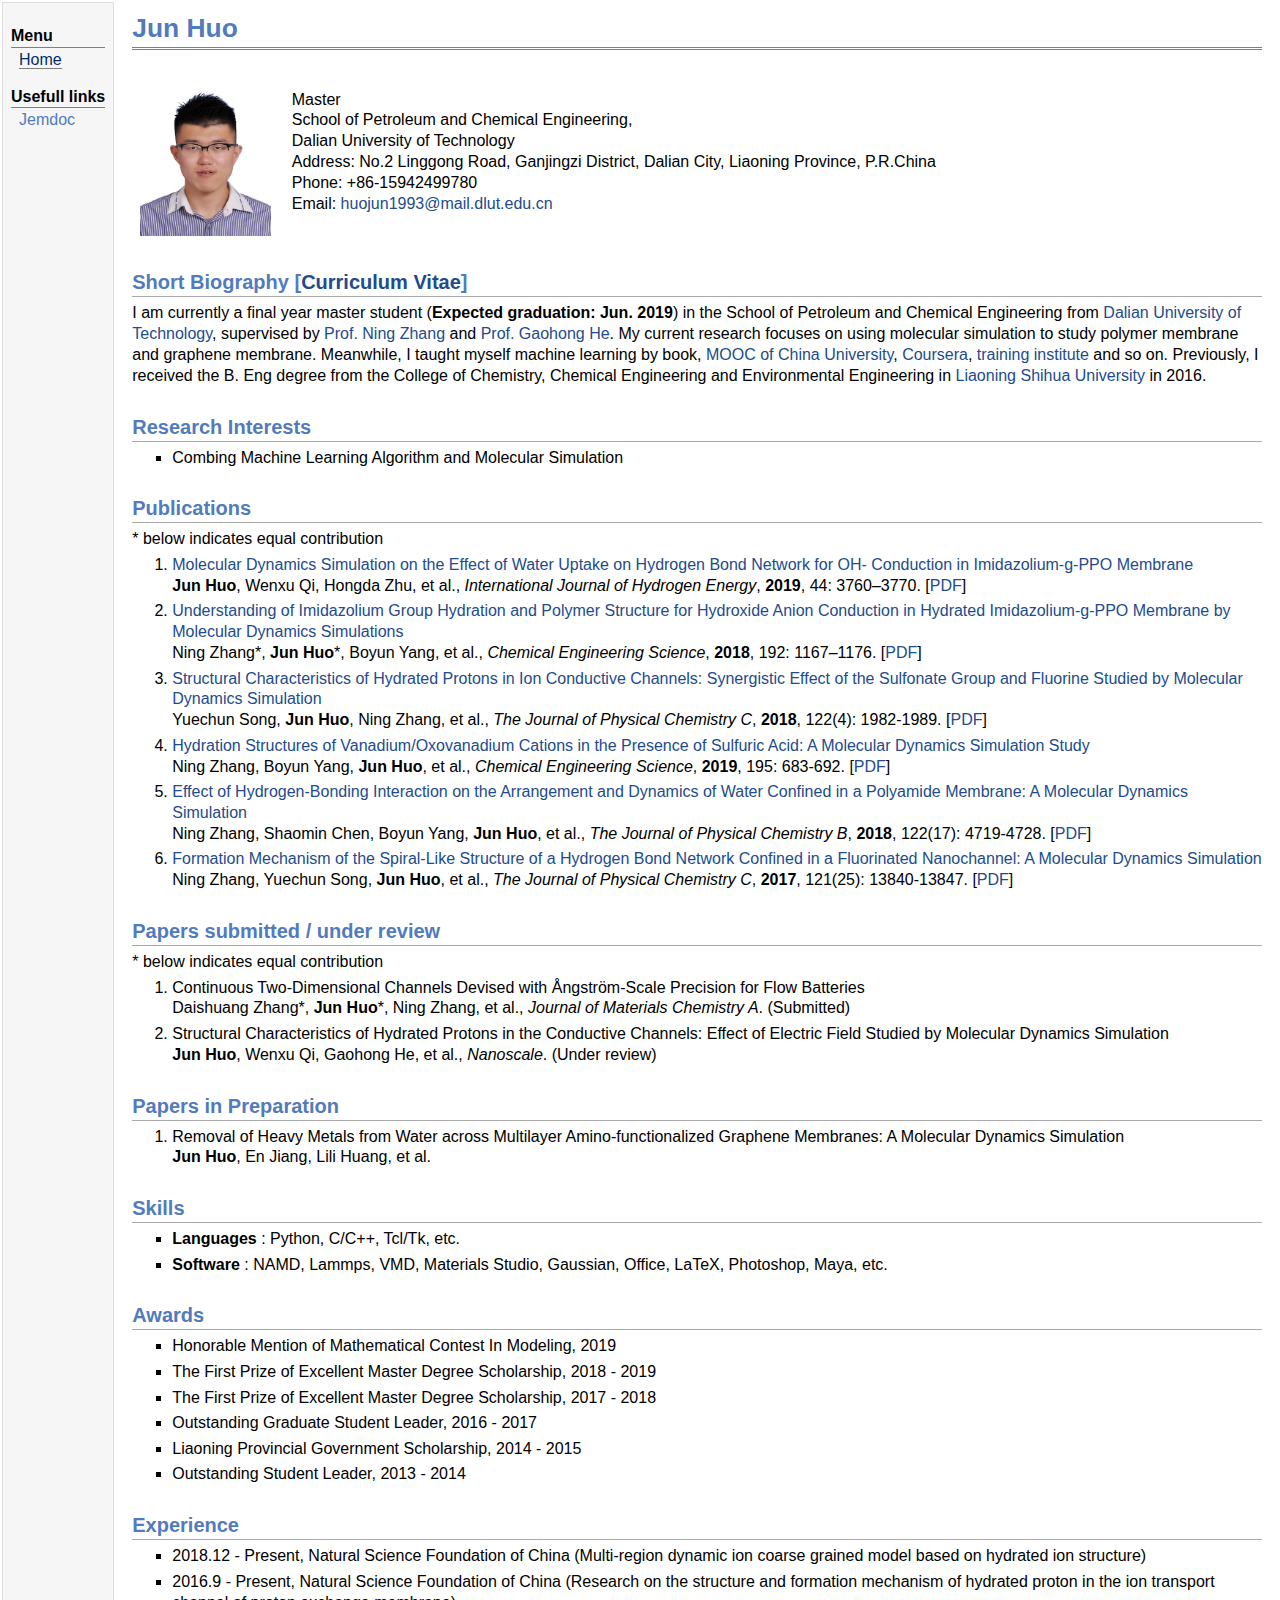
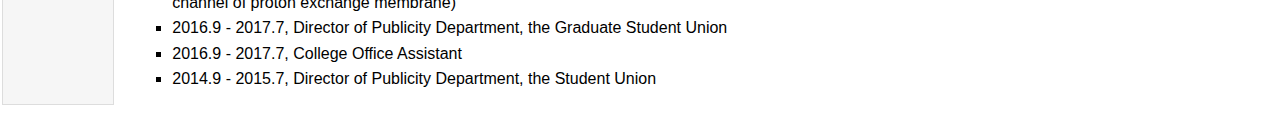
==== commit e31247b3: "cv" ====
--- a/index.html
+++ b/index.html
@@ -86,6 +86,8 @@
 </ul>
 <h2>Awards</h2>
 <ul>
+<li><p>Honorable Mention of Mathematical Contest In Modeling, 2019</p>
+</li>
 <li><p>The First Prize of Excellent Master Degree Scholarship, 2018 - 2019</p>
 </li>
 <li><p>The First Prize of Excellent Master Degree Scholarship, 2017 - 2018</p>
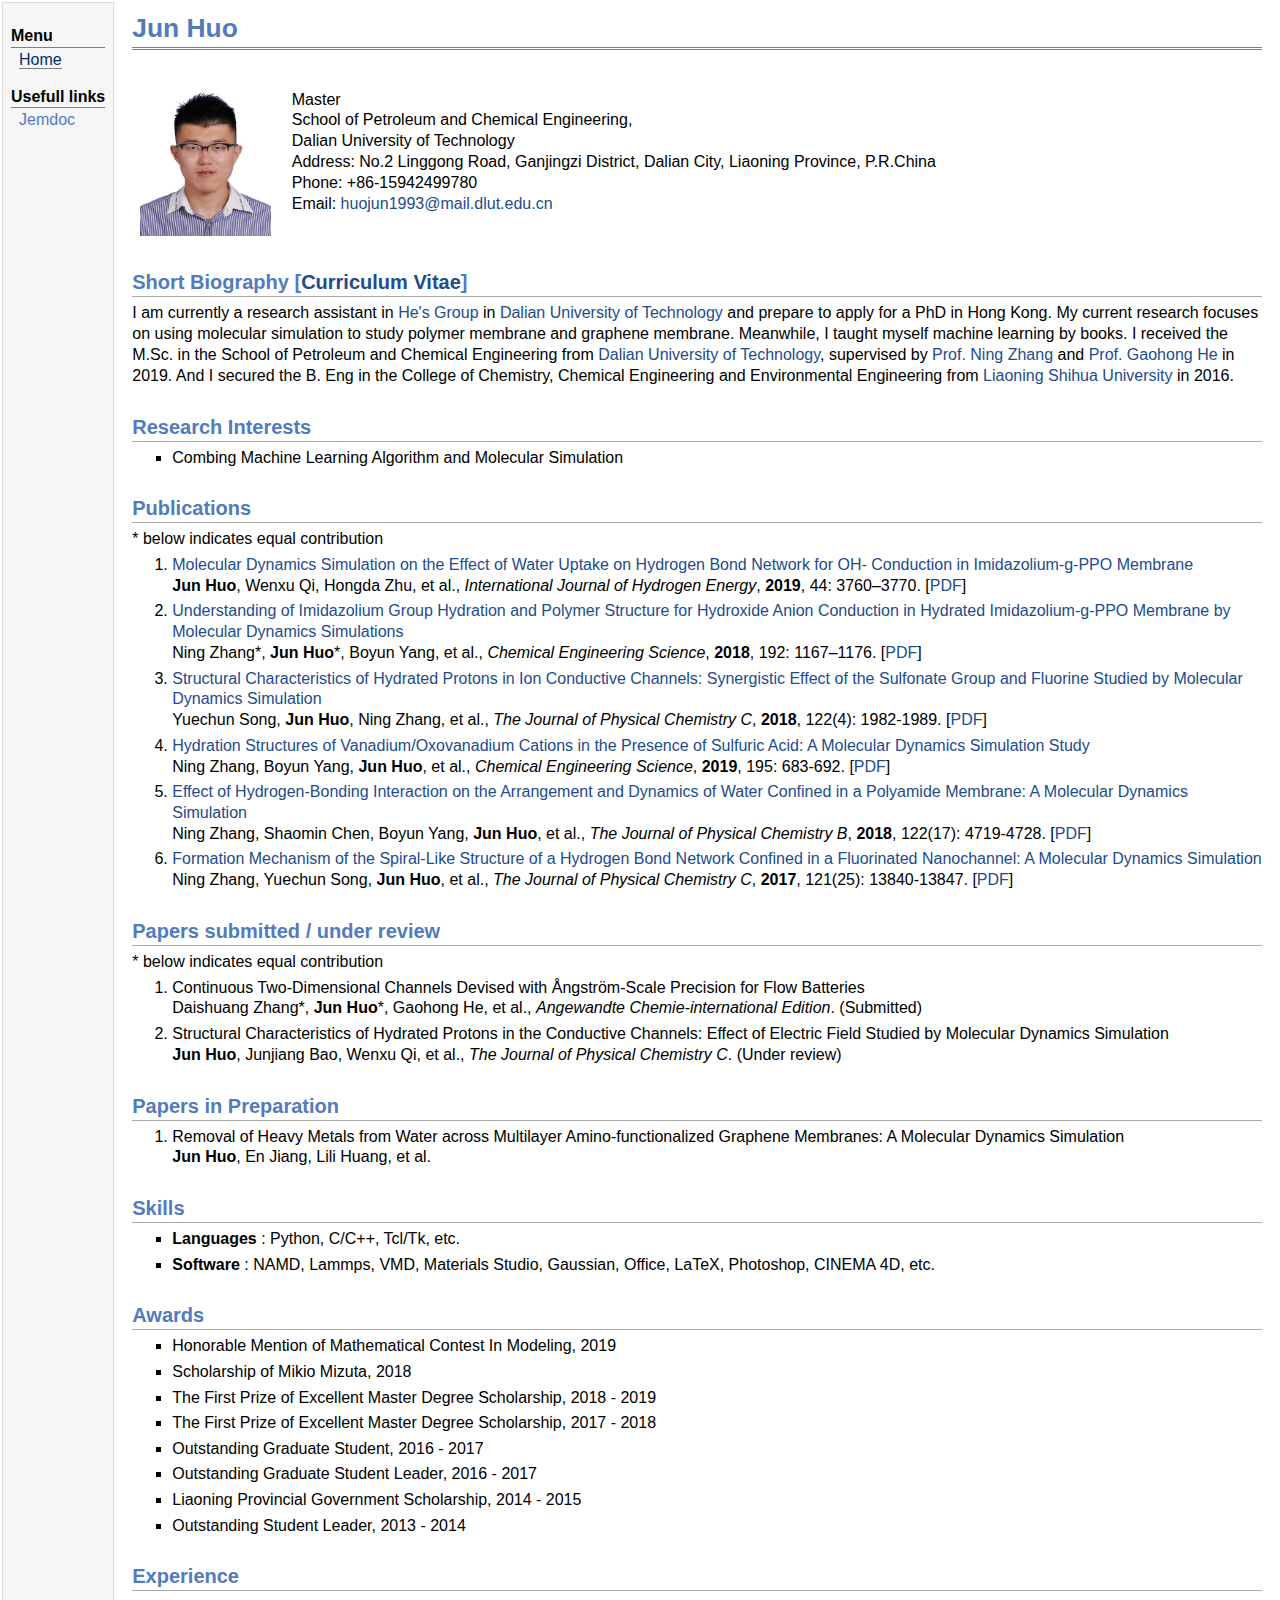
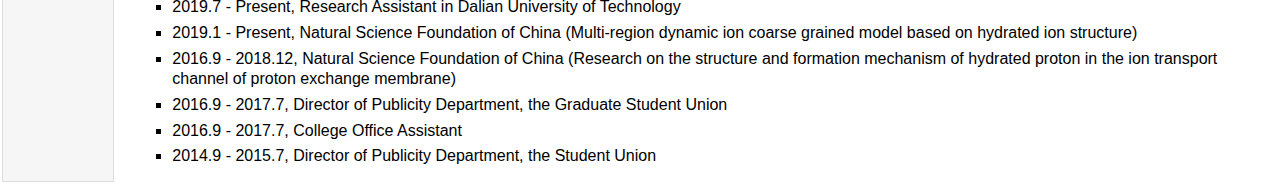
==== commit e7f2075f: "cv_machine learning" ====
--- a/index.html
+++ b/index.html
@@ -32,8 +32,10 @@
 Email: <a href="mailto:huojun1993@mail.dlut.edu.cn">huojun1993@mail.dlut.edu.cn</a></p>
 </td></tr></table>
 <h2>Short Biography [<a href="./cv_JunHuo.pdf">Curriculum Vitae</a>]</h2>
-<p>I am currently a final year master student (<b>Expected graduation: Jun. 2019</b>) in the School of Petroleum and Chemical Engineering from <a href="https://www.dlut.edu.cn/">Dalian University of Technology</a>, supervised by <a href="http://faculty.dlut.edu.cn/zhangning/zh_CN/index.htm">Prof. Ning Zhang</a> and <a href="http://faculty.dlut.edu.cn/1993011069/en/index/763457/list/index.htm">Prof. Gaohong He</a>. My current research focuses on using molecular simulation to study polymer membrane and graphene membrane. Meanwhile, I taught myself machine learning by book, <a href="https://www.icourse163.org">MOOC of China University</a>, <a href="https://www.coursera.org">Coursera</a>, <a href="http://www.tulingxueyuan.com">training institute</a> and so on.
-Previously, I received the B. Eng degree from the College of Chemistry, Chemical Engineering and Environmental Engineering in <a href="http://www.lnpu.edu.cn/">Liaoning Shihua University</a> in 2016.</p>
+<p>I am currently a research assistant in <a href="http://h-membrane.dlut.edu.cn/">He's Group</a> in <a href="https://www.dlut.edu.cn/">Dalian University of Technology</a> and prepare to apply for a PhD in Hong Kong.
+<i></i> My current research focuses on using molecular simulation to study polymer membrane and graphene membrane. Meanwhile, I taught myself machine learning by books.
+<i></i> I received the M.Sc. in the School of Petroleum and Chemical Engineering from <a href="https://www.dlut.edu.cn/">Dalian University of Technology</a>, supervised by <a href="http://faculty.dlut.edu.cn/zhangning/zh_CN/index.htm">Prof. Ning Zhang</a> and <a href="http://faculty.dlut.edu.cn/1993011069/en/index/763457/list/index.htm">Prof. Gaohong He</a> in 2019.
+<i></i> And I secured the B. Eng in the College of Chemistry, Chemical Engineering and Environmental Engineering from <a href="http://www.lnpu.edu.cn/">Liaoning Shihua University</a> in 2016.</p>
 <h2>Research Interests</h2>
 <ul>
 <li><p>Combing Machine Learning Algorithm and Molecular Simulation</p>
@@ -65,10 +67,10 @@
 <p>* below indicates equal contribution</p>
 <ol>
 <li><p>Continuous Two-Dimensional Channels Devised with Ångström-Scale Precision for Flow Batteries <br />
-Daishuang Zhang*, <b>Jun Huo</b>*, Ning Zhang, et al., <i>Journal of Materials Chemistry A</i>. (Submitted)</p>
+Daishuang Zhang*, <b>Jun Huo</b>*, Gaohong He, et al., <i>Angewandte Chemie-international Edition</i>. (Submitted)</p>
 </li>
 <li><p>Structural Characteristics of Hydrated Protons in the Conductive Channels: Effect of Electric Field Studied by Molecular Dynamics Simulation <br />
-<b>Jun Huo</b>, Wenxu Qi, Gaohong He, et al., <i>Nanoscale</i>. (Under review)</p>
+<b>Jun Huo</b>, Junjiang Bao, Wenxu Qi, et al., <i>The Journal of Physical Chemistry C</i>. (Under review)</p>
 </li>
 </ol>
 <h2>Papers in Preparation</h2>
@@ -81,16 +83,20 @@
 <ul>
 <li><p><b>Languages</b> : Python, C/C++, Tcl/Tk, etc.</p>
 </li>
-<li><p><b>Software</b> : NAMD, Lammps, VMD, Materials Studio, Gaussian, Office, LaTeX, Photoshop, Maya, etc.</p>
+<li><p><b>Software</b> : NAMD, Lammps, VMD, Materials Studio, Gaussian, Office, LaTeX, Photoshop, CINEMA 4D, etc.</p>
 </li>
 </ul>
 <h2>Awards</h2>
 <ul>
 <li><p>Honorable Mention of Mathematical Contest In Modeling, 2019</p>
 </li>
+<li><p>Scholarship of Mikio Mizuta, 2018</p>
+</li>
 <li><p>The First Prize of Excellent Master Degree Scholarship, 2018 - 2019</p>
 </li>
 <li><p>The First Prize of Excellent Master Degree Scholarship, 2017 - 2018</p>
+</li>
+<li><p>Outstanding Graduate Student, 2016 - 2017</p>
 </li>
 <li><p>Outstanding Graduate Student Leader, 2016 - 2017</p>
 </li>
@@ -101,9 +107,11 @@
 </ul>
 <h2>Experience</h2>
 <ul>
-<li><p>2018.12 - Present, Natural Science Foundation of China (Multi-region dynamic ion coarse grained model based on hydrated ion structure)</p>
+<li><p>2019.7 - Present, Research Assistant in Dalian University of Technology</p>
 </li>
-<li><p>2016.9 - Present, Natural Science Foundation of China (Research on the structure and formation mechanism of hydrated proton in the ion transport channel of proton exchange membrane)</p>
+<li><p>2019.1 - Present, Natural Science Foundation of China (Multi-region dynamic ion coarse grained model based on hydrated ion structure)</p>
+</li>
+<li><p>2016.9 - 2018.12, Natural Science Foundation of China (Research on the structure and formation mechanism of hydrated proton in the ion transport channel of proton exchange membrane)</p>
 </li>
 <li><p>2016.9 - 2017.7, Director of Publicity Department, the Graduate Student Union</p>
 </li>
